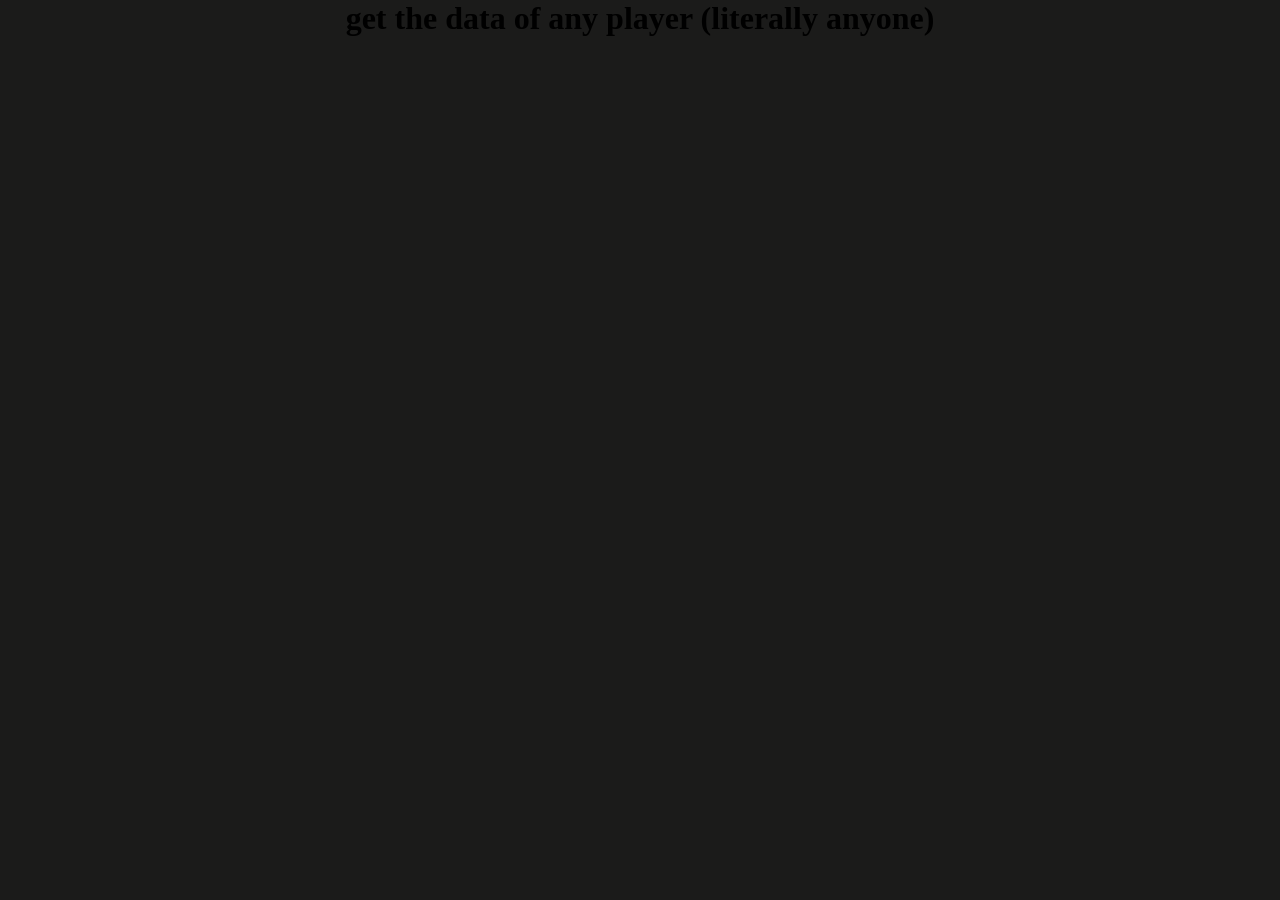
==== accounts.html @ 54b75eb1 "initial commit made the landing page with options and fetching teh developer's chess.com account" ====
<!DOCTYPE html>
<html lang="en">
<head>
    <meta charset="UTF-8">
    <meta name="viewport" content="width=device-width, initial-scale=1.0">
    <title>Accounts fetcher</title>
    <link rel="stylesheet" href="accounts.css">
    <link rel="icon" type="image/png" href="/images/icons8-chess-com-48.png">
</head>
<body>
    <h1>get the data of any player (literally anyone)</h1>
    <script>
        fetch("https://api.chess.com/pub/player/AbdEl_Rahman_Aref")
        .then(response => response.json())
        .then(data => console.log(data))
        .catch(err => console.error(err))
    </script>
</body>
</html>
---- accounts.css ----
*{
    margin: 0;
    padding: 0;
}
body{
    display: flex;
    justify-content: center;
    align-items: center;
    flex-direction: column;
    background-color: #1b1b1a;
}
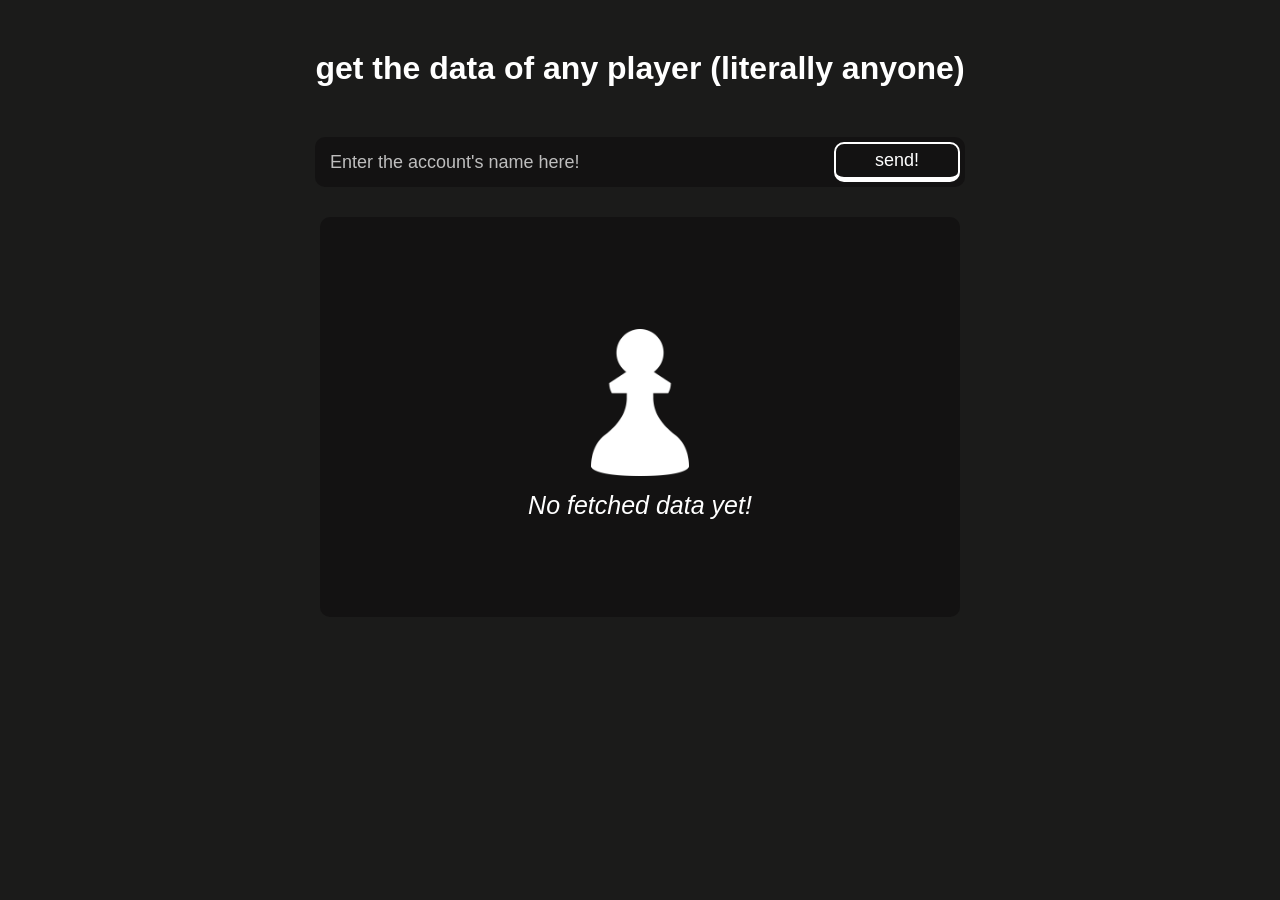
==== commit f7b7f0b2: "added the layout of the second page, also added the gm title to the first page's developer info" ====
--- a/accounts.html
+++ b/accounts.html
@@ -8,12 +8,49 @@
     <link rel="icon" type="image/png" href="/images/icons8-chess-com-48.png">
 </head>
 <body>
-    <h1>get the data of any player (literally anyone)</h1>
+    <h1 class="accounts-title">get the data of any player (literally anyone)</h1>
+    <div class="input-section">
+        <input type="text" id="input-field" placeholder="Enter the account's name here!">
+        <button id="submit-btn">send!</button>
+    </div>
+    <div class="data-section">
+        <div id="data">
+            <img src="#" id="chess-profile-img">
+        </div>
+
+        <div id="no-data">
+            <img src="./images/data-logo.png">
+            <span>No fetched data yet!</span>
+        </div>
+    </div>
     <script>
-        fetch("https://api.chess.com/pub/player/AbdEl_Rahman_Aref")
-        .then(response => response.json())
-        .then(data => console.log(data))
-        .catch(err => console.error(err))
+        let inputField = document.getElementById("input-field");
+        let submitButton = document.getElementById("submit-btn");
+        let dataDiv = document.getElementById("data");
+        let noDataDiv = document.getElementById("no-data");
+
+        let chessProfileImg = document.getElementById("chess-profile-img");
+
+        submitButton.addEventListener("click", function(){
+            if(inputField.value === ""){
+                noDataDiv.style.display = "flex";
+                dataDiv.style.display = "none";
+
+            }else if(inputField.value !== ""){
+
+            noDataDiv.style.display = "none";
+            dataDiv.style.display = "flex";
+            fetch(`https://api.chess.com/pub/player/${inputField.value}`)
+            .then(response => response.json())
+            .then(data =>
+             { console.log(data);
+            chessProfileImg.src = data.avatar;
+            })
+            .catch(err => console.error(err))
+            }
+
+
+        });
     </script>
 </body>
 </html>
--- a/accounts.css
+++ b/accounts.css
@@ -8,4 +8,84 @@
     align-items: center;
     flex-direction: column;
     background-color: #1b1b1a;
+    cursor: url("./images/icons8-chess-com-48.png"), auto;
+}
+.accounts-title{
+    color: white;
+    font-family: 'Gill Sans', 'Gill Sans MT', Calibri, 'Trebuchet MS', sans-serif;
+    margin-top: 50px;
+}
+.input-section{
+    display: flex;
+    align-items: center;
+    flex-direction: row;
+    width: 50%;
+    height: fit-content;
+    padding: 5px;
+    background-color: #131212;
+    border-radius: 10px;
+    margin-top: 50px;
+}
+#input-field{
+    width: 80%;
+    height: 40px;
+    background-color: transparent;
+    color: white;
+    border: 0px solid transparent;
+    border-radius: 10px;
+    padding-left: 10px;
+    font-size: 18px;
+}
+#input-field::placeholder{
+    color: rgba(255, 255, 255, 0.726);
+    font-size: 18px;
+    font-family: 'Gill Sans', 'Gill Sans MT', Calibri, 'Trebuchet MS', sans-serif;
+}
+#submit-btn{
+    width: 20%;
+    height: 40px;
+    background-color: #131212;
+    border: 2px solid white;
+    border-radius: 10px;
+    border-bottom: 5px solid white;
+    color: white;
+    font-size: 18px;
+    font-family: 'Gill Sans', 'Gill Sans MT', Calibri, 'Trebuchet MS', sans-serif;
+    cursor: url("./images/icons8-hand-cursor-30.png"), pointer;
+}
+#submit-btn:active{
+    transform: scale(105%);
+
+}
+
+.data-section{
+    width: 50%;
+    height: 400px;
+    background-color: #131212;
+    border-radius: 10px;
+    margin-top: 30px;
+}
+#data{
+    display: none;
+}
+#no-data{
+    width: 100%;
+    height: 100%;
+    display: flex;
+    justify-content: center;
+    align-items: center;
+    flex-direction: column;
+}
+#no-data > img{
+    width: 20%;
+    height: auto;
+}
+#no-data > span{
+    color: white;
+    font-family: 'Lucida Sans', 'Lucida Sans Regular', 'Lucida Grande', 'Lucida Sans Unicode', Geneva, Verdana, sans-serif;
+    font-size: 25px;
+    font-style: italic;
+}
+#chess-profile-img{
+    
 }
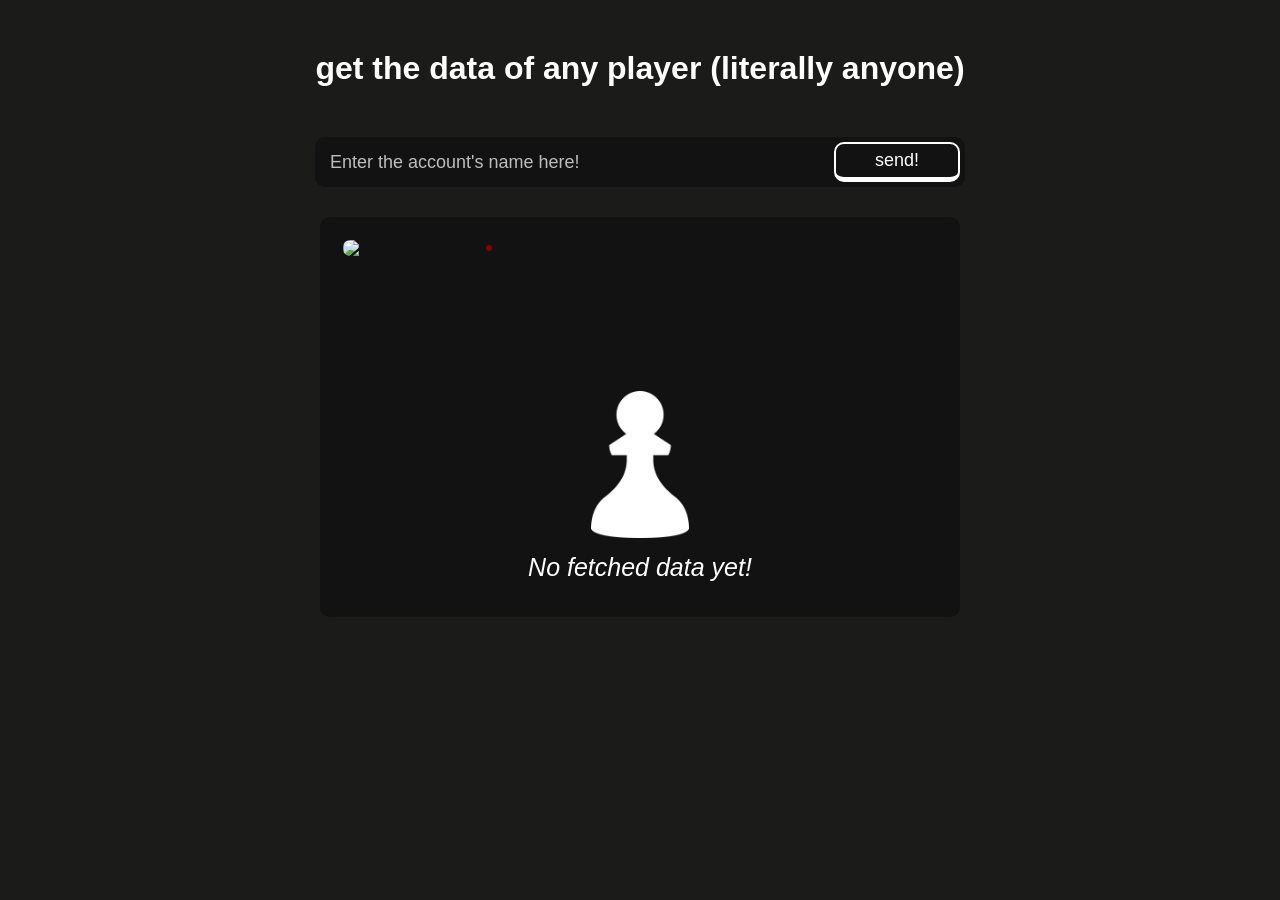
==== commit 75e95ce2: "added the fetch api base for the names and profile photos, also the titles" ====
--- a/accounts.html
+++ b/accounts.html
@@ -15,7 +15,11 @@
     </div>
     <div class="data-section">
         <div id="data">
-            <img src="#" id="chess-profile-img">
+            <div class="upper-data">
+                <img src="#" id="chess-profile-img">
+                <span id="title"></span>
+                <span id="player-name"></span>
+            </div>
         </div>
 
         <div id="no-data">
@@ -30,6 +34,8 @@
         let noDataDiv = document.getElementById("no-data");
 
         let chessProfileImg = document.getElementById("chess-profile-img");
+        let playerName = document.getElementById("player-name");
+        let playerTitle = document.getElementById("title");
 
         submitButton.addEventListener("click", function(){
             if(inputField.value === ""){
@@ -45,6 +51,13 @@
             .then(data =>
              { console.log(data);
             chessProfileImg.src = data.avatar;
+            playerName.innerHTML = data.name;
+            if(data.title){
+                playerTitle.style.display = "block";
+                playerTitle.innerHTML = data.title;
+            }else{
+                playerTitle.style.display = "none";
+            }
             })
             .catch(err => console.error(err))
             }
--- a/accounts.css
+++ b/accounts.css
@@ -66,7 +66,8 @@
     margin-top: 30px;
 }
 #data{
-    display: none;
+    display: flex;
+    flex-direction: column;
 }
 #no-data{
     width: 100%;
@@ -86,6 +87,33 @@
     font-size: 25px;
     font-style: italic;
 }
+.upper-data{
+    display: flex;
+    flex-direction: row;
+    align-items: center;
+    padding: 20px;
+}
 #chess-profile-img{
-    
+    width:120px;
+    height: auto;
+    border: 3px solid #131212;
+    border-radius: 10px;
+}
+#player-name{
+    color: white;
+    font-family: 'Lucida Sans', 'Lucida Sans Regular', 'Lucida Grande', 'Lucida Sans Unicode', Geneva, Verdana, sans-serif;
+    font-size: 19px;
+    margin-left: 10px;
+}
+#title{
+    width: fit-content;
+    height: fit-content;
+    padding: 3px;
+    background-color: darkred;
+    color: white;
+    font-size: 14px;
+    font-family: 'Gill Sans', 'Gill Sans MT', Calibri, 'Trebuchet MS', sans-serif;
+    font-weight: 600;
+    margin-left: 20px;
+    border-radius: 5px;
 }
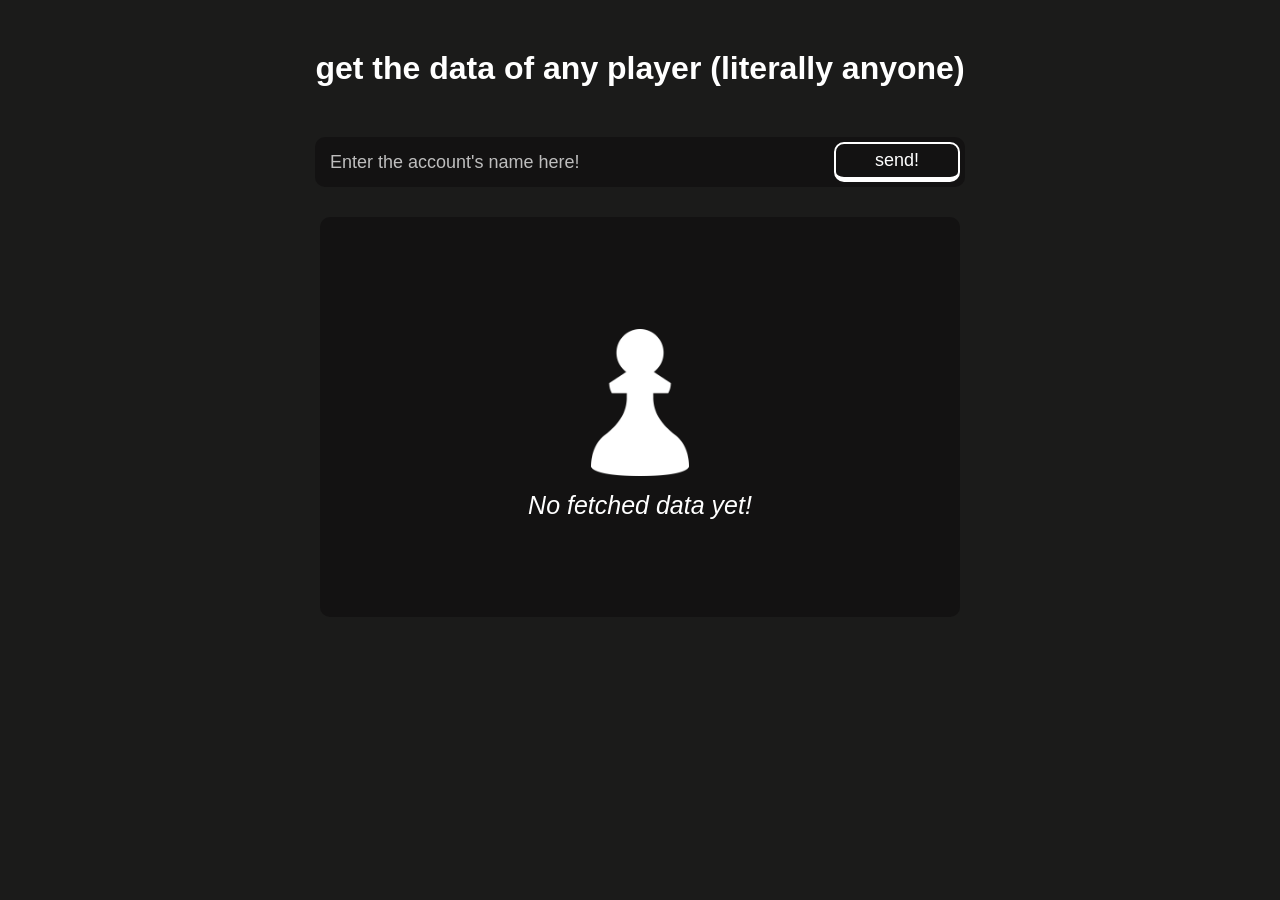
==== commit e97a896e: "added more details and functionality" ====
--- a/accounts.html
+++ b/accounts.html
@@ -18,7 +18,32 @@
             <div class="upper-data">
                 <img src="#" id="chess-profile-img">
                 <span id="title"></span>
-                <span id="player-name"></span>
+
+                <div>
+                    <a id="player-name" href="#"></a>
+                    <div class="league-div">
+                        league: <span id="league"></span>
+                    </div>
+                </div>
+                <img src="./images/premium.png" id="premium">
+            </div>
+            <span class="ratings-span">ratings</span>
+            <span class="games-span">Games</span>
+             <div class="ratings-div">
+                <div>
+                    <img src="./images/rapid.png">
+                </div>
+
+                <div>
+                    <img src="./images/blitz.png">
+                    <span class="rating" id="blitz-rating"></span>
+                    <span class="games" id="blitz-games"></span>
+                </div>
+                <div>
+                    <img src="./images/bullet.png">
+                    <span class="rating" id="bullet-rating"></span>
+                    <span class="games" id="bullet-games"></span>
+                </div>
             </div>
         </div>
 
@@ -36,6 +61,9 @@
         let chessProfileImg = document.getElementById("chess-profile-img");
         let playerName = document.getElementById("player-name");
         let playerTitle = document.getElementById("title");
+        let league = document.getElementById("league");
+        let premium = document.getElementById("premium");
+
 
         submitButton.addEventListener("click", function(){
             if(inputField.value === ""){
@@ -51,19 +79,55 @@
             .then(data =>
              { console.log(data);
             chessProfileImg.src = data.avatar;
-            playerName.innerHTML = data.name;
+            playerName.innerHTML = data.username;
+            playerName.href = data.url;
+            league.innerHTML = data.league;
+
             if(data.title){
                 playerTitle.style.display = "block";
                 playerTitle.innerHTML = data.title;
             }else{
                 playerTitle.style.display = "none";
             }
+
+            if(data.status === "premium"){
+                premium.style.display = "block";
+            }else if(data.status !== "premium"){
+                premium.style.display = "none";
+            }
             })
             .catch(err => console.error(err))
             }
+        })
 
 
-        });
+
+         let RapidRatingSpan = document.getElementById("rapid-rating");
+        let blitzRatingSpan = document.getElementById("blitz-rating");
+        let bulletRatingSpan = document.getElementById("bullet-rating");
+
+        let rapidGames = document.getElementById("rapid-games");
+        let blitzGames = document.getElementById("blitz-games");
+        let bulletGames = document.getElementById("bullet-games");
+
+        fetch("https://api.chess.com/pub/player/AbdEl_Rahman_Aref/stats")
+        .then(response => response.json())
+        .then(
+            data => {
+                console.log(data);
+                RapidRatingSpan.innerHTML = data.chess_rapid.last.rating;
+                blitzRatingSpan.innerHTML = data.chess_blitz.last.rating;
+                bulletRatingSpan.innerHTML = data.chess_bullet.last.rating;
+
+                let rapidGamesCount = (data.chess_rapid.record.win) + (data.chess_rapid.record.draw) + (data.chess_rapid.record.loss)
+                let blitzGamesCount = (data.chess_blitz.record.win) + (data.chess_blitz.record.draw) + (data.chess_blitz.record.loss)
+                let bulletGamesCount = (data.chess_bullet.record.win) + (data.chess_bullet.record.draw) + (data.chess_bullet.record.loss)
+                rapidGames.innerHTML = rapidGamesCount;
+                blitzGames.innerHTML = blitzGamesCount;
+                bulletGames.innerHTML = bulletGamesCount;
+            })
+        .catch(err => console.error(err))
+
     </script>
 </body>
 </html>
--- a/accounts.css
+++ b/accounts.css
@@ -66,7 +66,7 @@
     margin-top: 30px;
 }
 #data{
-    display: flex;
+    display: none;
     flex-direction: column;
 }
 #no-data{
@@ -104,6 +104,7 @@
     font-family: 'Lucida Sans', 'Lucida Sans Regular', 'Lucida Grande', 'Lucida Sans Unicode', Geneva, Verdana, sans-serif;
     font-size: 19px;
     margin-left: 10px;
+    text-decoration: none;
 }
 #title{
     width: fit-content;
@@ -116,4 +117,56 @@
     font-weight: 600;
     margin-left: 20px;
     border-radius: 5px;
-}+    margin-bottom: 20px;
+}
+.league-div{
+    color: white;
+    font-size: 15px;
+    font-family: 'Gill Sans', 'Gill Sans MT', Calibri, 'Trebuchet MS', sans-serif;
+    margin-left: -25px;
+}
+.upper-data > div{
+    display: flex;
+    justify-content: center;
+    align-items: center;
+    flex-direction: column;
+}
+#premium{
+    width: 30px;
+    height: auto;
+    margin-bottom: 15px;
+    margin-left: 5px;
+}
+
+.ratings-div{
+    display: flex;
+    justify-content: center;
+    align-items: center;
+    flex-direction: row;
+    margin-top: 20px;
+    color: white;
+    font-family: 'Gill Sans', 'Gill Sans MT', Calibri, 'Trebuchet MS', sans-serif;
+    font-size: 20px;
+}
+.ratings-div > div{
+    width: fit-content;
+    height: fit-content;
+    padding: 5px;
+    display: flex;
+    justify-content: center;
+    align-items: center;
+    flex-direction: column;
+    margin-left: 50px;
+    margin-right: 50px;
+    margin-top: 20px;
+}
+.ratings-div > div > img{
+    width: 50px;
+    height: auto;
+}
+.rating{
+    color: white;
+    font-size: 20px;
+    font-family: 'Gill Sans', 'Gill Sans MT', Calibri, 'Trebuchet MS', sans-serif;
+    margin-top: 10px;
+}
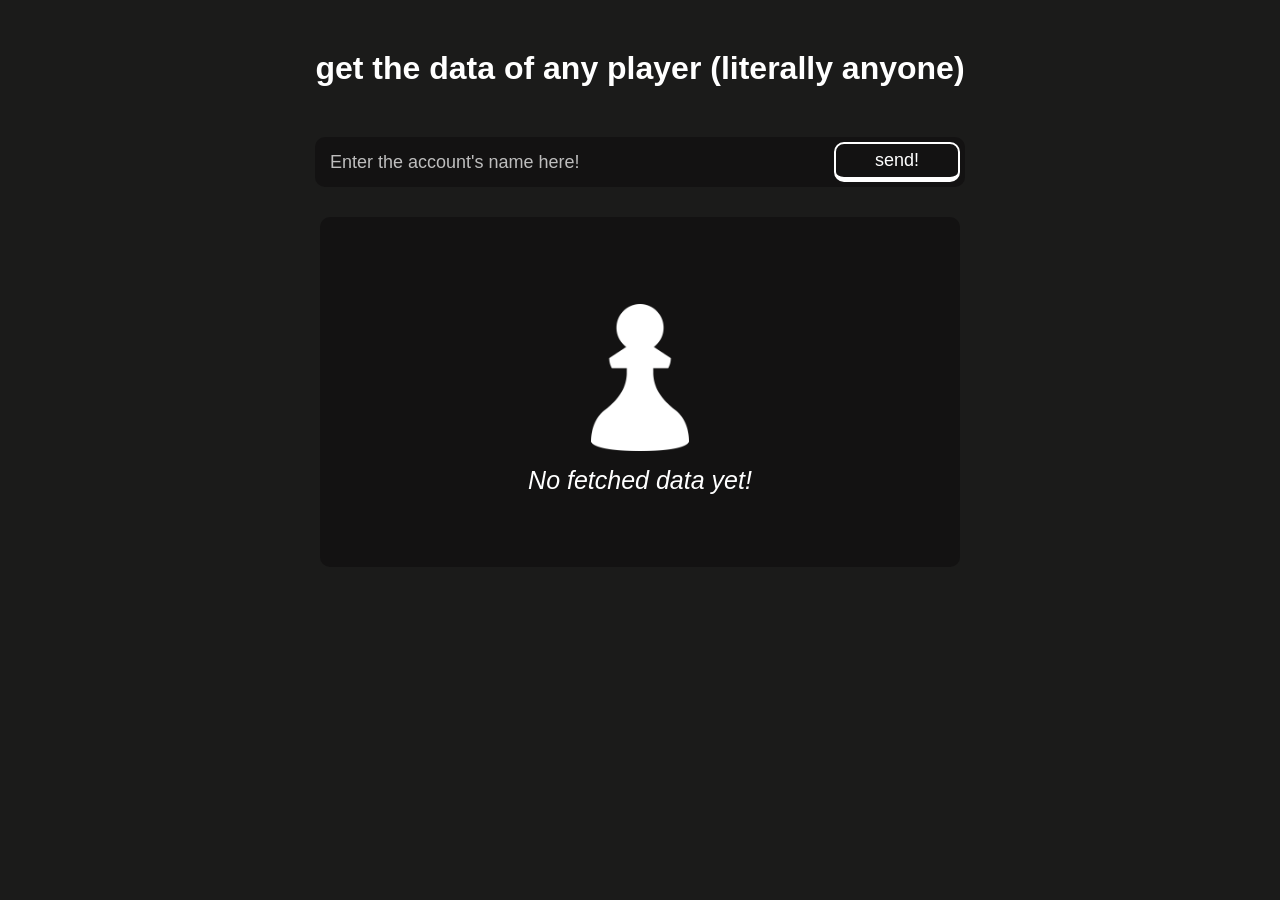
==== commit f95f1d31: "final commit (till now)" ====
--- a/accounts.html
+++ b/accounts.html
@@ -27,22 +27,18 @@
                 </div>
                 <img src="./images/premium.png" id="premium">
             </div>
-            <span class="ratings-span">ratings</span>
-            <span class="games-span">Games</span>
              <div class="ratings-div">
                 <div>
                     <img src="./images/rapid.png">
+                    <span class="rating" id="rapid-rating"></span>
                 </div>
-
                 <div>
                     <img src="./images/blitz.png">
                     <span class="rating" id="blitz-rating"></span>
-                    <span class="games" id="blitz-games"></span>
                 </div>
                 <div>
                     <img src="./images/bullet.png">
                     <span class="rating" id="bullet-rating"></span>
-                    <span class="games" id="bullet-games"></span>
                 </div>
             </div>
         </div>
@@ -106,11 +102,8 @@
         let blitzRatingSpan = document.getElementById("blitz-rating");
         let bulletRatingSpan = document.getElementById("bullet-rating");
 
-        let rapidGames = document.getElementById("rapid-games");
-        let blitzGames = document.getElementById("blitz-games");
-        let bulletGames = document.getElementById("bullet-games");
 
-        fetch("https://api.chess.com/pub/player/AbdEl_Rahman_Aref/stats")
+        fetch(`https://api.chess.com/pub/player/${inputField.value}/stats`)
         .then(response => response.json())
         .then(
             data => {
@@ -118,13 +111,6 @@
                 RapidRatingSpan.innerHTML = data.chess_rapid.last.rating;
                 blitzRatingSpan.innerHTML = data.chess_blitz.last.rating;
                 bulletRatingSpan.innerHTML = data.chess_bullet.last.rating;
-
-                let rapidGamesCount = (data.chess_rapid.record.win) + (data.chess_rapid.record.draw) + (data.chess_rapid.record.loss)
-                let blitzGamesCount = (data.chess_blitz.record.win) + (data.chess_blitz.record.draw) + (data.chess_blitz.record.loss)
-                let bulletGamesCount = (data.chess_bullet.record.win) + (data.chess_bullet.record.draw) + (data.chess_bullet.record.loss)
-                rapidGames.innerHTML = rapidGamesCount;
-                blitzGames.innerHTML = blitzGamesCount;
-                bulletGames.innerHTML = bulletGamesCount;
             })
         .catch(err => console.error(err))
 
--- a/accounts.css
+++ b/accounts.css
@@ -60,7 +60,7 @@
 
 .data-section{
     width: 50%;
-    height: 400px;
+    height: 350px;
     background-color: #131212;
     border-radius: 10px;
     margin-top: 30px;
